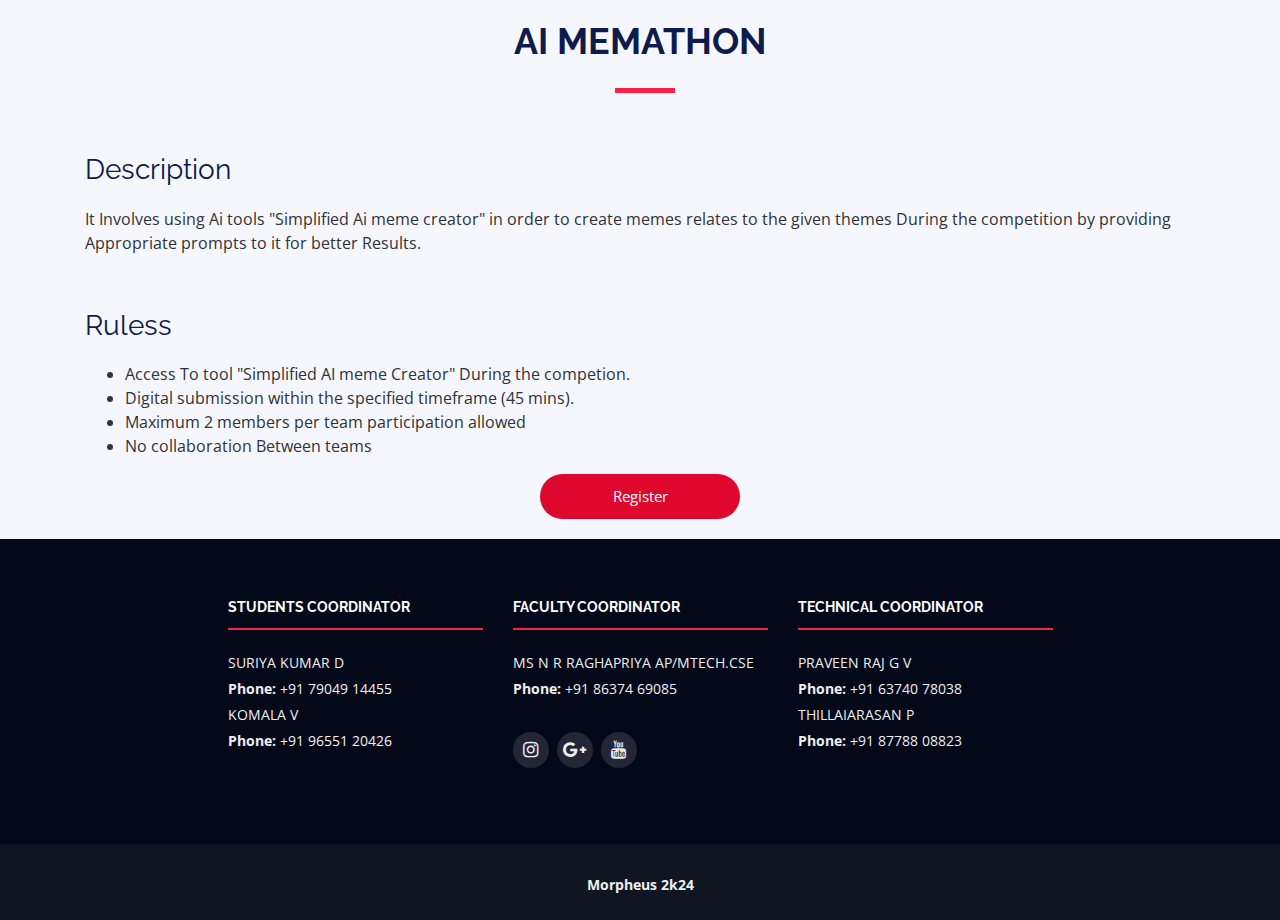
==== ai memathon.html @ 65b7afbe "Update ai memathon.html" ====
<!DOCTYPE html>
<html lang="en">

<head>
  <meta charset="utf-8">
  <title>morpheus2k24</title>
  <meta content="width=device-width, initial-scale=1.0" name="viewport">
  <meta content="" name="keywords">
  <meta content="" name="description">

  <!-- Google Fonts -->
  <link href="https://fonts.googleapis.com/css?family=Open+Sans:300,300i,400,400i,700,700i|Raleway:300,400,500,700,800" rel="stylesheet">

  <!-- Bootstrap CSS File -->
  <link href="lib/bootstrap/css/bootstrap.min.css" rel="stylesheet">

  <!-- Libraries CSS Files -->
  <link href="lib/font-awesome/css/font-awesome.min.css" rel="stylesheet">
  <link href="lib/animate/animate.min.css" rel="stylesheet">
  <link href="lib/venobox/venobox.css" rel="stylesheet">
  <link href="lib/owlcarousel/assets/owl.carousel.min.css" rel="stylesheet">

  <!-- Main Stylesheet File -->
  <link href="css/style.css" rel="stylesheet">

  <!-- =======================================================
    Theme Name: TheEvent
    Theme URL: https://bootstrapmade.com/theevent-conference-event-bootstrap-template/
    Author: BootstrapMade.com
    License: https://bootstrapmade.com/license/
  ======================================================= -->
</head>
<body>
    <div>
        <section id="section" class="section-with-bg card-body">
            <div class="container">
                <div class="section-header">
                    <h2>AI MEMATHON</h2>
                </div>

                <h3>Description</h3>
                <p>It Involves using Ai tools "Simplified Ai meme creator" in order to create memes relates to the given themes During the competition by providing Appropriate prompts to it for better Results.</p>
                <br>
                <h3>Ruless</h3>
                <ul>
                    <li>Access To tool "Simplified AI meme Creator" During the competion.</li>
                    <li>Digital submission within the specified timeframe (45 mins).</li>
                    <li>Maximum 2 members per team participation allowed</li>
                    <li>No collaboration Between teams</li>
                </ul>
                <div class="text-center">
                  <a href="https://forms.gle/3fyKJ3xcqM2TVq1M8" class="buy-tickets btn btneve justify-content-center">Register</a>
                </div>
            </div>
        </section>
    </div>
    <footer id="footer">
        <div class="footer-top">
          <div class="container">
            <div class="row justify-content-center">
    
              <div class="col-lg-3 col-md-6 footer-contact">
                <h4>Students coordinator</h4>
                <p>
                  SURIYA KUMAR D<br>
                  <strong>Phone:</strong> +91 79049 14455<br>
                  KOMALA V<br>
                  <strong>Phone:</strong> +91 96551 20426<br>
                </p>
    
              </div>
                <div class="col-lg-3 col-md-6 footer-contact">
                    <h4>Faculty coordinator</h4>
                    <p>
                    MS N R RAGHAPRIYA AP/MTECH.CSE<br>
                    <strong>Phone:</strong> +91 86374 69085<br>
                    </p>
                    <div class="social-links justify-content-center">
                        <a href="https://www.instagram.com/morpheus_2k24?utm_source=ig_web_button_share_sheet&igsh=ZDNlZDc0MzIxNw==" class="instagram"><i class="fa fa-instagram"></i></a>
                        <a href="https://morpheus-esec.github.io/sympo/" class="google-plus"><i class="fa fa-google-plus"></i></a>
                        <a href="https://www.youtube.com/@MtechCSE-esec" class="youtube"><i class="fa fa-youtube"></i></a>
                    </div>
                </div>
                <div class="col-lg-3 col-md-6 footer-contact">
                    <h4>Technical coordinator</h4>
                    <p>
                    PRAVEEN RAJ G V<br>
                    <strong>Phone:</strong> +91 63740 78038<br>
                    THILLAIARASAN P<br>
                    <strong>Phone:</strong> +91 87788 08823<br>
                    </p>
                </div>
                
            </div>
          </div>
        </div>
    
        <div class="container">
          <div class="copyright">
            <strong>Morpheus 2k24</strong>
          </div>
        </div>
      </footer><!-- #footer -->
</body>
</html>
---- lib/venobox/venobox.css ----
/* ------ venobox.css --------*/
.vbox-overlay *, .vbox-overlay *:before, .vbox-overlay *:after{
    -webkit-backface-visibility: hidden;
    -webkit-box-sizing:border-box;
    -moz-box-sizing:border-box;
    box-sizing:border-box;
}
.vbox-overlay * { 
    -webkit-backface-visibility: visible;
    backface-visibility: visible;
}
.vbox-overlay{
    display: -webkit-flex;
    display: flex;
    -webkit-flex-direction: column;
    flex-direction: column;
    -webkit-justify-content: center;
    justify-content: center;
    -webkit-align-items: center;
    align-items: center;
    position: fixed;
    left: 0;
    top: 0;
    bottom: 0;
    right: 0;
    z-index: 1040;
    -webkit-transform:translateZ(1000px);
    transform: translateZ(1000px);
    transform-style: preserve-3d;
}

/* ----- navigation ----- */
.vbox-title{
    width: 100%;
    height: 40px;
    float: left;
    text-align: center;
    line-height: 28px;
    font-size: 12px;
    padding: 6px 40px;
    overflow: hidden;
    position: fixed;
    display: none;
    left: 0;
    z-index: 1050;
}
.vbox-close{
    cursor: pointer;
    position: fixed;
    top: 15px;
    right: 15px;
    width: 48px;
    height: 48px;
    display: block;
    background-position:10px center;
    overflow: hidden;
    font-size: 48px;
    line-height: 1;
    text-align: center;
    z-index: 1050;
}
.vbox-num{
    cursor: pointer;
    position: fixed;
    left: 0;
    height: 40px;
    display: block;
    overflow: hidden;
    line-height: 28px;
    font-size: 12px;
    padding: 6px 10px;
    display: none;
    z-index: 1050;
}
/* ----- navigation ARROWS ----- */
.vbox-next, .vbox-prev{
    position: fixed;
    top: 50%;
    margin-top: -15px;
    overflow: hidden;
    cursor: pointer;
    display: block;
    width: 45px;
    height: 45px;
    z-index: 1050;
}
.vbox-next span, .vbox-prev span{
    position: relative;
    width: 20px;
    height: 20px;
    border: 2px solid transparent;
    border-top-color: #B6B6B6;
    border-right-color: #B6B6B6;
    text-indent: -100px;
    position: absolute;
    top: 8px;
    display: block;
}
.vbox-prev{
    left: 15px;
}
.vbox-next{
    right: 30px;
}
.vbox-prev span{
    left: 10px;
    -ms-transform: rotate(-135deg);
    -webkit-transform: rotate(-135deg);
    transform: rotate(-135deg);
}
.vbox-next span{
    -ms-transform: rotate(45deg);
    -webkit-transform: rotate(45deg);
    transform: rotate(45deg);
    right: 10px;
}
/* ------- inline window ------ */
.vbox-inline{
    width: 420px;
    height: 315px;
    height: 70vh;
    padding: 10px;
    background: #fff;
    margin: 0 auto;
    overflow: auto;
    text-align: left;
}
/* ------- Video & iFrames window ------ */
.venoframe{
    max-width: 100%;
    width: 100%;
    border: none;
    width: 100%;
    height: 260px;
    height: 70vh;
}
.venoframe.vbvid{
    height: 260px;
}
@media (min-width: 768px) {
    .venoframe, .vbox-inline{
        width: 90%;
        height: 360px;
        height: 70vh;
    }
    .venoframe.vbvid{
        width: 640px;
        height: 360px;
    }
}
@media (min-width: 992px) {
    .venoframe, .vbox-inline{
        max-width: 1200px;
        width: 80%;
        height: 540px;
        height: 70vh;
    }
    .venoframe.vbvid{
        width: 960px;
        height: 540px;
    }
}
/* 
Please do NOT edit this part! 
or at least read this note: http://i.imgur.com/7C0ws9e.gif
*/
.vbox-open{
    overflow: hidden;
}
.vbox-container{
    position: absolute;
    left: 0;
    right: 0;
    top: 0;
    bottom: 0;
    overflow-x: hidden;
    overflow-y: auto;
    overflow-scrolling: touch;
    -webkit-overflow-scrolling: touch;
    z-index: 20;
    max-height: 100%;

}

.vbox-content{
    text-align: center;
    float: left;
    width: 100%;
    position: relative;
    overflow: hidden;
    padding: 20px 10px;
}
.vbox-container img{
    max-width: 100%;
    height: auto;
}
.figlio{
    max-width: 100%;
    text-align: initial;
    border: 8px solid rgba(255, 255, 255, 0.4);
}
img.figlio{
    -webkit-user-select: none;
-khtml-user-select: none;
-moz-user-select: none;
-o-user-select: none;
user-select: none;
}
.vbox-content.swipe-left{
    margin-left: -200px !important;
}
.vbox-content.swipe-right{
    margin-left: 200px !important;
}
.animated{
    webkit-transition: margin 300ms ease-out;
    transition: margin 300ms ease-out;
}
.animate-in{
    opacity: 1;
}
.animate-out{
    opacity: 0;
}
/* ---------- preloader ----------
 * SPINKIT 
 * http://tobiasahlin.com/spinkit/
-------------------------------- */
.sk-double-bounce,.sk-rotating-plane{width:40px;height:40px;margin:40px auto}.sk-rotating-plane{background-color:#333;-webkit-animation:sk-rotatePlane 1.2s infinite ease-in-out;animation:sk-rotatePlane 1.2s infinite ease-in-out}@-webkit-keyframes sk-rotatePlane{0%{-webkit-transform:perspective(120px) rotateX(0) rotateY(0);transform:perspective(120px) rotateX(0) rotateY(0)}50%{-webkit-transform:perspective(120px) rotateX(-180.1deg) rotateY(0);transform:perspective(120px) rotateX(-180.1deg) rotateY(0)}100%{-webkit-transform:perspective(120px) rotateX(-180deg) rotateY(-179.9deg);transform:perspective(120px) rotateX(-180deg) rotateY(-179.9deg)}}@keyframes sk-rotatePlane{0%{-webkit-transform:perspective(120px) rotateX(0) rotateY(0);transform:perspective(120px) rotateX(0) rotateY(0)}50%{-webkit-transform:perspective(120px) rotateX(-180.1deg) rotateY(0);transform:perspective(120px) rotateX(-180.1deg) rotateY(0)}100%{-webkit-transform:perspective(120px) rotateX(-180deg) rotateY(-179.9deg);transform:perspective(120px) rotateX(-180deg) rotateY(-179.9deg)}}.sk-double-bounce{position:relative}.sk-double-bounce .sk-child{width:100%;height:100%;border-radius:50%;background-color:#333;opacity:.6;position:absolute;top:0;left:0;-webkit-animation:sk-doubleBounce 2s infinite ease-in-out;animation:sk-doubleBounce 2s infinite ease-in-out}.sk-chasing-dots .sk-child,.sk-spinner-pulse,.sk-three-bounce .sk-child{background-color:#333;border-radius:100%}.sk-double-bounce .sk-double-bounce2{-webkit-animation-delay:-1s;animation-delay:-1s}@-webkit-keyframes sk-doubleBounce{0%,100%{-webkit-transform:scale(0);transform:scale(0)}50%{-webkit-transform:scale(1);transform:scale(1)}}@keyframes sk-doubleBounce{0%,100%{-webkit-transform:scale(0);transform:scale(0)}50%{-webkit-transform:scale(1);transform:scale(1)}}.sk-wave{margin:40px auto;width:50px;height:40px;text-align:center;font-size:10px}.sk-wave .sk-rect{background-color:#333;height:100%;width:6px;display:inline-block;-webkit-animation:sk-waveStretchDelay 1.2s infinite ease-in-out;animation:sk-waveStretchDelay 1.2s infinite ease-in-out}.sk-wave .sk-rect1{-webkit-animation-delay:-1.2s;animation-delay:-1.2s}.sk-wave .sk-rect2{-webkit-animation-delay:-1.1s;animation-delay:-1.1s}.sk-wave .sk-rect3{-webkit-animation-delay:-1s;animation-delay:-1s}.sk-wave .sk-rect4{-webkit-animation-delay:-.9s;animation-delay:-.9s}.sk-wave .sk-rect5{-webkit-animation-delay:-.8s;animation-delay:-.8s}@-webkit-keyframes sk-waveStretchDelay{0%,100%,40%{-webkit-transform:scaleY(.4);transform:scaleY(.4)}20%{-webkit-transform:scaleY(1);transform:scaleY(1)}}@keyframes sk-waveStretchDelay{0%,100%,40%{-webkit-transform:scaleY(.4);transform:scaleY(.4)}20%{-webkit-transform:scaleY(1);transform:scaleY(1)}}.sk-wandering-cubes{margin:40px auto;width:40px;height:40px;position:relative}.sk-wandering-cubes .sk-cube{background-color:#333;width:10px;height:10px;position:absolute;top:0;left:0;-webkit-animation:sk-wanderingCube 1.8s ease-in-out -1.8s infinite both;animation:sk-wanderingCube 1.8s ease-in-out -1.8s infinite both}.sk-chasing-dots,.sk-spinner-pulse{width:40px;height:40px;margin:40px auto}.sk-wandering-cubes .sk-cube2{-webkit-animation-delay:-.9s;animation-delay:-.9s}@-webkit-keyframes sk-wanderingCube{0%{-webkit-transform:rotate(0);transform:rotate(0)}25%{-webkit-transform:translateX(30px) rotate(-90deg) scale(.5);transform:translateX(30px) rotate(-90deg) scale(.5)}50%{-webkit-transform:translateX(30px) translateY(30px) rotate(-179deg);transform:translateX(30px) translateY(30px) rotate(-179deg)}50.1%{-webkit-transform:translateX(30px) translateY(30px) rotate(-180deg);transform:translateX(30px) translateY(30px) rotate(-180deg)}75%{-webkit-transform:translateX(0) translateY(30px) rotate(-270deg) scale(.5);transform:translateX(0) translateY(30px) rotate(-270deg) scale(.5)}100%{-webkit-transform:rotate(-360deg);transform:rotate(-360deg)}}@keyframes sk-wanderingCube{0%{-webkit-transform:rotate(0);transform:rotate(0)}25%{-webkit-transform:translateX(30px) rotate(-90deg) scale(.5);transform:translateX(30px) rotate(-90deg) scale(.5)}50%{-webkit-transform:translateX(30px) translateY(30px) rotate(-179deg);transform:translateX(30px) translateY(30px) rotate(-179deg)}50.1%{-webkit-transform:translateX(30px) translateY(30px) rotate(-180deg);transform:translateX(30px) translateY(30px) rotate(-180deg)}75%{-webkit-transform:translateX(0) translateY(30px) rotate(-270deg) scale(.5);transform:translateX(0) translateY(30px) rotate(-270deg) scale(.5)}100%{-webkit-transform:rotate(-360deg);transform:rotate(-360deg)}}.sk-spinner-pulse{-webkit-animation:sk-pulseScaleOut 1s infinite ease-in-out;animation:sk-pulseScaleOut 1s infinite ease-in-out}@-webkit-keyframes sk-pulseScaleOut{0%{-webkit-transform:scale(0);transform:scale(0)}100%{-webkit-transform:scale(1);transform:scale(1);opacity:0}}@keyframes sk-pulseScaleOut{0%{-webkit-transform:scale(0);transform:scale(0)}100%{-webkit-transform:scale(1);transform:scale(1);opacity:0}}.sk-chasing-dots{position:relative;text-align:center;-webkit-animation:sk-chasingDotsRotate 2s infinite linear;animation:sk-chasingDotsRotate 2s infinite linear}.sk-chasing-dots .sk-child{width:60%;height:60%;display:inline-block;position:absolute;top:0;-webkit-animation:sk-chasingDotsBounce 2s infinite ease-in-out;animation:sk-chasingDotsBounce 2s infinite ease-in-out}.sk-chasing-dots .sk-dot2{top:auto;bottom:0;-webkit-animation-delay:-1s;animation-delay:-1s}@-webkit-keyframes sk-chasingDotsRotate{100%{-webkit-transform:rotate(360deg);transform:rotate(360deg)}}@keyframes sk-chasingDotsRotate{100%{-webkit-transform:rotate(360deg);transform:rotate(360deg)}}@-webkit-keyframes sk-chasingDotsBounce{0%,100%{-webkit-transform:scale(0);transform:scale(0)}50%{-webkit-transform:scale(1);transform:scale(1)}}@keyframes sk-chasingDotsBounce{0%,100%{-webkit-transform:scale(0);transform:scale(0)}50%{-webkit-transform:scale(1);transform:scale(1)}}.sk-three-bounce{margin:40px auto;width:80px;text-align:center}.sk-three-bounce .sk-child{width:20px;height:20px;display:inline-block;-webkit-animation:sk-three-bounce 1.4s ease-in-out 0s infinite both;animation:sk-three-bounce 1.4s ease-in-out 0s infinite both}.sk-circle .sk-child:before,.sk-fading-circle .sk-circle:before{display:block;border-radius:100%;content:'';background-color:#333}.sk-three-bounce .sk-bounce1{-webkit-animation-delay:-.32s;animation-delay:-.32s}.sk-three-bounce .sk-bounce2{-webkit-animation-delay:-.16s;animation-delay:-.16s}@-webkit-keyframes sk-three-bounce{0%,100%,80%{-webkit-transform:scale(0);transform:scale(0)}40%{-webkit-transform:scale(1);transform:scale(1)}}@keyframes sk-three-bounce{0%,100%,80%{-webkit-transform:scale(0);transform:scale(0)}40%{-webkit-transform:scale(1);transform:scale(1)}}.sk-circle{margin:40px auto;width:40px;height:40px;position:relative}.sk-circle .sk-child{width:100%;height:100%;position:absolute;left:0;top:0}.sk-circle .sk-child:before{margin:0 auto;width:15%;height:15%;-webkit-animation:sk-circleBounceDelay 1.2s infinite ease-in-out both;animation:sk-circleBounceDelay 1.2s infinite ease-in-out both}.sk-circle .sk-circle2{-webkit-transform:rotate(30deg);-ms-transform:rotate(30deg);transform:rotate(30deg)}.sk-circle .sk-circle3{-webkit-transform:rotate(60deg);-ms-transform:rotate(60deg);transform:rotate(60deg)}.sk-circle .sk-circle4{-webkit-transform:rotate(90deg);-ms-transform:rotate(90deg);transform:rotate(90deg)}.sk-circle .sk-circle5{-webkit-transform:rotate(120deg);-ms-transform:rotate(120deg);transform:rotate(120deg)}.sk-circle .sk-circle6{-webkit-transform:rotate(150deg);-ms-transform:rotate(150deg);transform:rotate(150deg)}.sk-circle .sk-circle7{-webkit-transform:rotate(180deg);-ms-transform:rotate(180deg);transform:rotate(180deg)}.sk-circle .sk-circle8{-webkit-transform:rotate(210deg);-ms-transform:rotate(210deg);transform:rotate(210deg)}.sk-circle .sk-circle9{-webkit-transform:rotate(240deg);-ms-transform:rotate(240deg);transform:rotate(240deg)}.sk-circle .sk-circle10{-webkit-transform:rotate(270deg);-ms-transform:rotate(270deg);transform:rotate(270deg)}.sk-circle .sk-circle11{-webkit-transform:rotate(300deg);-ms-transform:rotate(300deg);transform:rotate(300deg)}.sk-circle .sk-circle12{-webkit-transform:rotate(330deg);-ms-transform:rotate(330deg);transform:rotate(330deg)}.sk-circle .sk-circle2:before{-webkit-animation-delay:-1.1s;animation-delay:-1.1s}.sk-circle .sk-circle3:before{-webkit-animation-delay:-1s;animation-delay:-1s}.sk-circle .sk-circle4:before{-webkit-animation-delay:-.9s;animation-delay:-.9s}.sk-circle .sk-circle5:before{-webkit-animation-delay:-.8s;animation-delay:-.8s}.sk-circle .sk-circle6:before{-webkit-animation-delay:-.7s;animation-delay:-.7s}.sk-circle .sk-circle7:before{-webkit-animation-delay:-.6s;animation-delay:-.6s}.sk-circle .sk-circle8:before{-webkit-animation-delay:-.5s;animation-delay:-.5s}.sk-circle .sk-circle9:before{-webkit-animation-delay:-.4s;animation-delay:-.4s}.sk-circle .sk-circle10:before{-webkit-animation-delay:-.3s;animation-delay:-.3s}.sk-circle .sk-circle11:before{-webkit-animation-delay:-.2s;animation-delay:-.2s}.sk-circle .sk-circle12:before{-webkit-animation-delay:-.1s;animation-delay:-.1s}@-webkit-keyframes sk-circleBounceDelay{0%,100%,80%{-webkit-transform:scale(0);transform:scale(0)}40%{-webkit-transform:scale(1);transform:scale(1)}}@keyframes sk-circleBounceDelay{0%,100%,80%{-webkit-transform:scale(0);transform:scale(0)}40%{-webkit-transform:scale(1);transform:scale(1)}}.sk-cube-grid{width:40px;height:40px;margin:40px auto}.sk-cube-grid .sk-cube{width:33.33%;height:33.33%;background-color:#333;float:left;-webkit-animation:sk-cubeGridScaleDelay 1.3s infinite ease-in-out;animation:sk-cubeGridScaleDelay 1.3s infinite ease-in-out}.sk-cube-grid .sk-cube1{-webkit-animation-delay:.2s;animation-delay:.2s}.sk-cube-grid .sk-cube2{-webkit-animation-delay:.3s;animation-delay:.3s}.sk-cube-grid .sk-cube3{-webkit-animation-delay:.4s;animation-delay:.4s}.sk-cube-grid .sk-cube4{-webkit-animation-delay:.1s;animation-delay:.1s}.sk-cube-grid .sk-cube5{-webkit-animation-delay:.2s;animation-delay:.2s}.sk-cube-grid .sk-cube6{-webkit-animation-delay:.3s;animation-delay:.3s}.sk-cube-grid .sk-cube7{-webkit-animation-delay:0ms;animation-delay:0ms}.sk-cube-grid .sk-cube8{-webkit-animation-delay:.1s;animation-delay:.1s}.sk-cube-grid .sk-cube9{-webkit-animation-delay:.2s;animation-delay:.2s}@-webkit-keyframes sk-cubeGridScaleDelay{0%,100%,70%{-webkit-transform:scale3D(1,1,1);transform:scale3D(1,1,1)}35%{-webkit-transform:scale3D(0,0,1);transform:scale3D(0,0,1)}}@keyframes sk-cubeGridScaleDelay{0%,100%,70%{-webkit-transform:scale3D(1,1,1);transform:scale3D(1,1,1)}35%{-webkit-transform:scale3D(0,0,1);transform:scale3D(0,0,1)}}.sk-fading-circle{margin:40px auto;width:40px;height:40px;position:relative}.sk-fading-circle .sk-circle{width:100%;height:100%;position:absolute;left:0;top:0}.sk-fading-circle .sk-circle:before{margin:0 auto;width:15%;height:15%;-webkit-animation:sk-circleFadeDelay 1.2s infinite ease-in-out both;animation:sk-circleFadeDelay 1.2s infinite ease-in-out both}.sk-fading-circle .sk-circle2{-webkit-transform:rotate(30deg);-ms-transform:rotate(30deg);transform:rotate(30deg)}.sk-fading-circle .sk-circle3{-webkit-transform:rotate(60deg);-ms-transform:rotate(60deg);transform:rotate(60deg)}.sk-fading-circle .sk-circle4{-webkit-transform:rotate(90deg);-ms-transform:rotate(90deg);transform:rotate(90deg)}.sk-fading-circle .sk-circle5{-webkit-transform:rotate(120deg);-ms-transform:rotate(120deg);transform:rotate(120deg)}.sk-fading-circle .sk-circle6{-webkit-transform:rotate(150deg);-ms-transform:rotate(150deg);transform:rotate(150deg)}.sk-fading-circle .sk-circle7{-webkit-transform:rotate(180deg);-ms-transform:rotate(180deg);transform:rotate(180deg)}.sk-fading-circle .sk-circle8{-webkit-transform:rotate(210deg);-ms-transform:rotate(210deg);transform:rotate(210deg)}.sk-fading-circle .sk-circle9{-webkit-transform:rotate(240deg);-ms-transform:rotate(240deg);transform:rotate(240deg)}.sk-fading-circle .sk-circle10{-webkit-transform:rotate(270deg);-ms-transform:rotate(270deg);transform:rotate(270deg)}.sk-fading-circle .sk-circle11{-webkit-transform:rotate(300deg);-ms-transform:rotate(300deg);transform:rotate(300deg)}.sk-fading-circle .sk-circle12{-webkit-transform:rotate(330deg);-ms-transform:rotate(330deg);transform:rotate(330deg)}.sk-fading-circle .sk-circle2:before{-webkit-animation-delay:-1.1s;animation-delay:-1.1s}.sk-fading-circle .sk-circle3:before{-webkit-animation-delay:-1s;animation-delay:-1s}.sk-fading-circle .sk-circle4:before{-webkit-animation-delay:-.9s;animation-delay:-.9s}.sk-fading-circle .sk-circle5:before{-webkit-animation-delay:-.8s;animation-delay:-.8s}.sk-fading-circle .sk-circle6:before{-webkit-animation-delay:-.7s;animation-delay:-.7s}.sk-fading-circle .sk-circle7:before{-webkit-animation-delay:-.6s;animation-delay:-.6s}.sk-fading-circle .sk-circle8:before{-webkit-animation-delay:-.5s;animation-delay:-.5s}.sk-fading-circle .sk-circle9:before{-webkit-animation-delay:-.4s;animation-delay:-.4s}.sk-fading-circle .sk-circle10:before{-webkit-animation-delay:-.3s;animation-delay:-.3s}.sk-fading-circle .sk-circle11:before{-webkit-animation-delay:-.2s;animation-delay:-.2s}.sk-fading-circle .sk-circle12:before{-webkit-animation-delay:-.1s;animation-delay:-.1s}@-webkit-keyframes sk-circleFadeDelay{0%,100%,39%{opacity:0}40%{opacity:1}}@keyframes sk-circleFadeDelay{0%,100%,39%{opacity:0}40%{opacity:1}}.sk-folding-cube{margin:40px auto;width:40px;height:40px;position:relative;-webkit-transform:rotateZ(45deg);transform:rotateZ(45deg)}.sk-folding-cube .sk-cube{float:left;width:50%;height:50%;position:relative;-webkit-transform:scale(1.1);-ms-transform:scale(1.1);transform:scale(1.1)}.sk-folding-cube .sk-cube:before{content:'';position:absolute;top:0;left:0;width:100%;height:100%;background-color:#333;-webkit-animation:sk-foldCubeAngle 2.4s infinite linear both;animation:sk-foldCubeAngle 2.4s infinite linear both;-webkit-transform-origin:100% 100%;-ms-transform-origin:100% 100%;transform-origin:100% 100%}.sk-folding-cube .sk-cube2{-webkit-transform:scale(1.1) rotateZ(90deg);transform:scale(1.1) rotateZ(90deg)}.sk-folding-cube .sk-cube3{-webkit-transform:scale(1.1) rotateZ(180deg);transform:scale(1.1) rotateZ(180deg)}.sk-folding-cube .sk-cube4{-webkit-transform:scale(1.1) rotateZ(270deg);transform:scale(1.1) rotateZ(270deg)}.sk-folding-cube .sk-cube2:before{-webkit-animation-delay:.3s;animation-delay:.3s}.sk-folding-cube .sk-cube3:before{-webkit-animation-delay:.6s;animation-delay:.6s}.sk-folding-cube .sk-cube4:before{-webkit-animation-delay:.9s;animation-delay:.9s}@-webkit-keyframes sk-foldCubeAngle{0%,10%{-webkit-transform:perspective(140px) rotateX(-180deg);transform:perspective(140px) rotateX(-180deg);opacity:0}25%,75%{-webkit-transform:perspective(140px) rotateX(0);transform:perspective(140px) rotateX(0);opacity:1}100%,90%{-webkit-transform:perspective(140px) rotateY(180deg);transform:perspective(140px) rotateY(180deg);opacity:0}}@keyframes sk-foldCubeAngle{0%,10%{-webkit-transform:perspective(140px) rotateX(-180deg);transform:perspective(140px) rotateX(-180deg);opacity:0}25%,75%{-webkit-transform:perspective(140px) rotateX(0);transform:perspective(140px) rotateX(0);opacity:1}100%,90%{-webkit-transform:perspective(140px) rotateY(180deg);transform:perspective(140px) rotateY(180deg);opacity:0}}
---- css/style.css ----
/*
  Theme Name: TheEvent
  Theme URL: https://bootstrapmade.com/theevent-conference-event-bootstrap-template/
  Author: BootstrapMade.com
  License: https://bootstrapmade.com/license/
*/

/*--------------------------------------------------------------
# General
--------------------------------------------------------------*/

body {
  background: #fff;
  color: #2f3138;
  font-family: "Open Sans", sans-serif;
}

a {
  color: #f82249;
  transition: 0.5s;
}

a:hover,
a:active,
a:focus {
  color: #f8234a;
  outline: none;
  text-decoration: none;
}

p {
  padding: 0;
  margin: 0 0 30px 0;
}

h1,
h2,
h3,
h4,
h5,
h6 {
  font-family: "Raleway", sans-serif;
  font-weight: 400;
  margin: 0 0 20px 0;
  padding: 0;
  color: #0e1b4d;
}

.main-page {
  margin-top: 70px;
}

.wow {
  visibility: hidden;
}

/* Prelaoder */

#preloader {
  position: fixed;
  left: 0;
  top: 0;
  z-index: 999;
  width: 100%;
  height: 100%;
  overflow: visible;
  background: #fff url("../img/preloader.svg") no-repeat center center;
}

/* Back to top button */

.back-to-top {
  position: fixed;
  display: none;
  background: #f82249;
  color: #fff;
  width: 40px;
  height: 40px;
  text-align: center;
  border-radius: 50px;
  right: 15px;
  bottom: 15px;
  transition: background 0.5s ease-in-out;
}

.back-to-top i {
  font-size: 24px;
  padding-top: 6px;
}

.back-to-top:focus {
  background: #e0072f;
  color: #fff;
  outline: none;
}

.back-to-top:hover {
  background: #e0072f;
  color: #fff;
}

/* Sections Header
--------------------------------*/

.section-header {
  margin-bottom: 60px;
  position: relative;
  padding-bottom: 20px;
}

.section-header::before {
  content: '';
  position: absolute;
  display: block;
  width: 60px;
  height: 5px;
  background: #f82249;
  bottom: 0;
  left: calc(50% - 25px);
}

.section-header h2 {
  font-size: 36px;
  text-transform: uppercase;
  text-align: center;
  font-weight: 700;
  margin-bottom: 10px;
}

.section-header p {
  text-align: center;
  padding: 0;
  margin: 0;
  font-size: 18px;
  font-weight: 500;
  color: #9195a2;
}

.section-with-bg {
  background-color: #f6f7fd;
}

/*--------------------------------------------------------------
# Header
--------------------------------------------------------------*/

#header {
  height: 90px;
  padding: 25px 0;
  position: fixed;
  left: 0;
  top: 0;
  right: 0;
  transition: all 0.5s;
  z-index: 997;
}

#header.header-scrolled,
#header.header-fixed {
  background: rgba(6, 12, 34, 0.98);
  height: 70px;
  padding: 15px 0;
  transition: all 0.5s;
}

#header #logo h1 {
  font-size: 36px;
  margin: 0;
  padding: 6px 0;
  line-height: 1;
  font-family: "Raleway", sans-serif;
  font-weight: 700;
  letter-spacing: 3px;
  text-transform: uppercase;
}

#header #logo h1 span {
  color: #f82249;
}

#header #logo h1 a,
#header #logo h1 a:hover {
  color: #fff;
}

#header #logo img {
  padding: 0;
  margin: 0;
  max-height: 40px;
}

/*--------------------------------------------------------------
# Navigation Menu
--------------------------------------------------------------*/

/* Nav Menu Essentials */

.nav-menu,
.nav-menu * {
  margin: 0;
  padding: 0;
  list-style: none;
}

.nav-menu ul {
  position: absolute;
  display: none;
  top: 100%;
  left: 0;
  z-index: 99;
}

.nav-menu li {
  position: relative;
  white-space: nowrap;
}

.nav-menu > li {
  float: left;
}

.nav-menu li:hover > ul,
.nav-menu li.sfHover > ul {
  display: block;
}

.nav-menu ul ul {
  top: 0;
  left: 100%;
}

.nav-menu ul li {
  min-width: 180px;
}

/* Nav Menu Arrows */

.sf-arrows .sf-with-ul {
  padding-right: 30px;
}

.sf-arrows .sf-with-ul:after {
  content: "\f107";
  position: absolute;
  right: 15px;
  font-family: FontAwesome;
  font-style: normal;
  font-weight: normal;
}

.sf-arrows ul .sf-with-ul:after {
  content: "\f105";
}

/* Nav Meu Container */

#nav-menu-container {
  float: right;
  margin: 0;
}

/* Nav Meu Styling */

.nav-menu a {
  padding: 8px;
  text-decoration: none;
  display: inline-block;
  color: rgba(202, 206, 221, 0.8);
  font-family: "Raleway", sans-serif;
  font-weight: 600;
  font-size: 14px;
  outline: none;
}

.nav-menu .menu-active a,
.nav-menu a:hover {
  color: #fff;
}

.nav-menu > li {
  margin-left: 8px;
}

.nav-menu > li > a:before {
  content: "";
  position: absolute;
  width: 0;
  height: 2px;
  bottom: 0;
  left: 0;
  background-color: #f82249;
  visibility: hidden;
  transition: all 0.3s ease-in-out 0s;
}

.nav-menu a:hover:before,
.nav-menu li:hover > a:before,
.nav-menu .menu-active > a:before {
  visibility: visible;
  width: 100%;
}

.nav-menu li.buy-tickets a {
  color: #fff;
  background: #f82249;
  padding: 7px 22px;
  border-radius: 50px;
  border: 2px solid #f82249;
  transition: all ease-in-out 0.3s;
  font-weight: 500;
  margin-left: 8px;
  margin-top: 2px;
  line-height: 1;
  font-size: 13px;
}

.nav-menu li.buy-tickets a:hover {
  background: none;
}

.nav-menu li.buy-tickets:hover a:before,
.nav-menu li.buy-tickets.menu-active a:before {
  visibility: hidden;
}

.nav-menu ul {
  margin: 4px 0 0 0;
  padding: 10px;
  box-shadow: 0px 0px 30px rgba(127, 137, 161, 0.25);
  background: #fff;
  border-radius: 3px;
}

.nav-menu ul li {
  transition: 0.3s;
}

.nav-menu ul li a {
  padding: 10px;
  color: #060c22;
  transition: 0.3s;
  display: block;
  font-size: 13px;
  text-transform: none;
  border-radius: 3px;
}

.nav-menu ul li:hover > a {
  background: #f82249;
  color: #fff;
}

.nav-menu ul ul {
  margin: 0;
}

/* Mobile Nav Toggle */

#mobile-nav-toggle {
  position: fixed;
  right: 0;
  top: 0;
  z-index: 999;
  margin: 15px 15px 0 0;
  border: 0;
  background: none;
  font-size: 24px;
  display: none;
  transition: all 0.4s;
  outline: none;
  cursor: pointer;
}

#mobile-nav-toggle i {
  color: #fff;
}

/* Mobile Nav Styling */

#mobile-nav {
  position: fixed;
  top: 0;
  padding-top: 18px;
  bottom: 0;
  z-index: 998;
  background: rgba(6, 12, 34, 0.9);
  left: -260px;
  width: 260px;
  overflow-y: auto;
  transition: 0.4s;
}

#mobile-nav ul {
  padding: 0;
  margin: 0;
  list-style: none;
}

#mobile-nav ul li {
  position: relative;
}

#mobile-nav ul li a {
  color: #fff;
  font-size: 17px;
  overflow: hidden;
  padding: 10px 22px 10px 15px;
  position: relative;
  text-decoration: none;
  width: 100%;
  display: block;
  outline: none;
}

#mobile-nav ul li a:hover {
  color: #f82249;
}

#mobile-nav ul li li {
  padding-left: 30px;
}

#mobile-nav ul .menu-has-children i {
  position: absolute;
  right: 0;
  z-index: 99;
  padding: 15px;
  cursor: pointer;
  color: #fff;
}

#mobile-nav ul .menu-has-children i.fa-chevron-up {
  color: #f82249;
}

#mobile-nav ul .menu-item-active {
  color: #f82249;
}

#mobile-body-overly {
  width: 100%;
  height: 100%;
  z-index: 997;
  top: 0;
  left: 0;
  position: fixed;
  background: rgba(6, 12, 34, 0.8);
  display: none;
}

/* Mobile Nav body classes */

body.mobile-nav-active {
  overflow: hidden;
}

body.mobile-nav-active #mobile-nav {
  left: 0;
}

body.mobile-nav-active #mobile-nav-toggle {
  color: #fff;
}
/*-------------------------------------------------------------
# achor 
-------------------------------------------------------------*/
a{
  color: #e0072f;
  text-decoration: none;
}
/*--------------------------------------------------------------
# Intro Section
--------------------------------------------------------------*/

#intro {
  width: 100%;
  height: 100vh;
  background: url(../img/clgbgv.gif) top center;
  background-size: cover;
  overflow: hidden;
  position: relative;
}

#intro:before {
  content: "";
  background: rgba(6, 12, 34, 0.8);
  position: absolute;
  bottom: 0;
  top: 0;
  left: 0;
  right: 0;
}

#intro .intro-container {
  position: absolute;
  bottom: 0;
  left: 0;
  top: 90px;
  right: 0;
  display: -webkit-box;
  display: -ms-flexbox;
  display: flex;
  -webkit-box-pack: center;
  -ms-flex-pack: center;
  justify-content: center;
  -webkit-box-align: center;
  -ms-flex-align: center;
  align-items: center;
  -webkit-box-orient: vertical;
  -webkit-box-direction: normal;
  -ms-flex-direction: column;
  flex-direction: column;
  text-align: center;
  padding: 0 15px;
}

#intro h1 {
  color: #fff;
  font-family: "Raleway", sans-serif;
  font-size: 56px;
  font-weight: 600;
  text-transform: uppercase;
}

#intro h1 span {
  color: #f82249;
}

#intro p {
  color: #ebebeb;
  font-weight: 700;
  font-size: 20px;
}

#intro .play-btn {
  width: 94px;
  height: 94px;
  background: radial-gradient(#f82249 50%, rgba(101, 111, 150, 0.15) 52%);
  border-radius: 50%;
  display: block;
  position: relative;
  overflow: hidden;
}

#intro .play-btn::after {
  content: '';
  position: absolute;
  left: 50%;
  top: 50%;
  -webkit-transform: translateX(-40%) translateY(-50%);
  transform: translateX(-40%) translateY(-50%);
  width: 0;
  height: 0;
  border-top: 10px solid transparent;
  border-bottom: 10px solid transparent;
  border-left: 15px solid #fff;
  z-index: 100;
  transition: all 400ms cubic-bezier(0.55, 0.055, 0.675, 0.19);
}

#intro .play-btn:before {
  content: '';
  position: absolute;
  width: 120px;
  height: 120px;
  -webkit-animation-delay: 0s;
  animation-delay: 0s;
  -webkit-animation: pulsate-btn 2s;
  animation: pulsate-btn 2s;
  -webkit-animation-direction: forwards;
  animation-direction: forwards;
  -webkit-animation-iteration-count: infinite;
  animation-iteration-count: infinite;
  -webkit-animation-timing-function: steps;
  animation-timing-function: steps;
  opacity: 1;
  border-radius: 50%;
  border: 2px solid rgba(163, 163, 163, 0.4);
  top: -15%;
  left: -15%;
  background: rgba(198, 16, 0, 0);
}

#intro .play-btn:hover::after {
  border-left: 15px solid #f82249;
  -webkit-transform: scale(20);
  transform: scale(20);
}

#intro .play-btn:hover::before {
  content: '';
  position: absolute;
  left: 50%;
  top: 50%;
  -webkit-transform: translateX(-40%) translateY(-50%);
  transform: translateX(-40%) translateY(-50%);
  width: 0;
  height: 0;
  border: none;
  border-top: 10px solid transparent;
  border-bottom: 10px solid transparent;
  border-left: 15px solid #fff;
  z-index: 200;
  -webkit-animation: none;
  animation: none;
  border-radius: 0;
}

#intro .about-btn {
  font-family: "Raleway", sans-serif;
  font-weight: 500;
  font-size: 14px;
  letter-spacing: 1px;
  display: inline-block;
  padding: 12px 32px;
  border-radius: 50px;
  transition: 0.5s;
  line-height: 1;
  margin: 10px;
  color: #fff;
  -webkit-animation-delay: 0.8s;
  animation-delay: 0.8s;
  border: 2px solid #f82249;
}

#intro .about-btn:hover {
  background: #f82249;
  color: #fff;
}

@-webkit-keyframes pulsate-btn {
  0% {
    -webkit-transform: scale(0.6, 0.6);
    transform: scale(0.6, 0.6);
    opacity: 1;
  }

  100% {
    -webkit-transform: scale(1, 1);
    transform: scale(1, 1);
    opacity: 0;
  }
}

@keyframes pulsate-btn {
  0% {
    -webkit-transform: scale(0.6, 0.6);
    transform: scale(0.6, 0.6);
    opacity: 1;
  }

  100% {
    -webkit-transform: scale(1, 1);
    transform: scale(1, 1);
    opacity: 0;
  }
}

/*--------------------------------------------------------------
# About Section
--------------------------------------------------------------*/

#about {
  background: url("../img/about-bg.jpg");
  background-size: cover;
  overflow: hidden;
  position: relative;
  color: #fff;
  padding: 60px 0 40px 0;
}

#about:before {
  content: "";
  background: rgba(13, 20, 41, 0.8);
  position: absolute;
  bottom: 0;
  top: 0;
  left: 0;
  right: 0;
}

#about h2 {
  font-size: 36px;
  font-weight: bold;
  margin-bottom: 10px;
  color: #fff;
}

#about h3 {
  font-size: 18px;
  font-weight: bold;
  text-transform: uppercase;
  margin-bottom: 10px;
  color: #fff;
}

#about p {
  font-size: 14px;
  margin-bottom: 20px;
  color: #fff;
}

/*--------------------------------------------------------------
# Speakers Section
--------------------------------------------------------------*/

#speakers {
  padding: 60px 0 30px 0;
}

#speakers .speaker {
  position: relative;
  overflow: hidden;
  margin-bottom: 30px;
}

#speakers .speaker .details {
  background: rgba(6, 12, 34, 0.76);
  position: absolute;
  left: 0;
  bottom: -30px;
  right: 0;
  text-align: center;
  padding-top: 10px;
  transition: all 300ms cubic-bezier(0.645, 0.045, 0.355, 1);
}

#speakers .speaker .details h3 {
  color: #fff;
  font-size: 22px;
  font-weight: 600;
  margin-bottom: 5px;
}

#speakers .speaker .details p {
  color: #fff;
  font-size: 15px;
  margin-bottom: 10px;
  font-style: italic;
}

#speakers .speaker .details .social {
  height: 30px;
}

#speakers .speaker .details a {
  color: #fff;
}

#speakers .speaker .details a:hover {
  color: #f82249;
}

#speakers .speaker:hover .details {
  bottom: 0;
}

#speakers-details {
  padding: 60px 0;
}

#speakers-details .details h2 {
  color: #112363;
  font-size: 28px;
  font-weight: 700;
  margin-bottom: 10px;
}

#speakers-details .details .social {
  margin-bottom: 15px;
}

#speakers-details .details .social a {
  background: #e9edfb;
  color: #112363;
  line-height: 1;
  display: inline-block;
  text-align: center;
  border-radius: 50%;
  width: 36px;
  height: 36px;
  padding-top: 9px;
}

#speakers-details .details .social a:hover {
  background: #f82249;
  color: #fff;
}

#speakers-details .details .social a i {
  font-size: 18px;
}

#speakers-details .details p {
  color: #112363;
  font-size: 15px;
  margin-bottom: 10px;
}

/*--------------------------------------------------------------
# Schedule Section
--------------------------------------------------------------*/

#schedule {
  padding: 60px 0 60px 0;
}

#schedule .nav-tabs {
  text-align: center;
  margin: auto;
  display: block;
  border-bottom: 0;
  margin-bottom: 30px;
}

#schedule .nav-tabs li {
  display: inline-block;
  margin-bottom: 0;
}

#schedule .nav-tabs a {
  border: none;
  border-radius: 50px;
  font-weight: 600;
  background-color: #0e1b4d;
  color: #fff;
  padding: 10px 100px;
}

#schedule .nav-tabs a.active {
  background-color: #f82249;
  color: #fff;
}

#schedule .sub-heading {
  text-align: center;
  font-size: 18px;
  font-style: italic;
  margin: 0 auto 30px auto;
}

#schedule .tab-pane {
  transition: ease-in-out .2s;
}

#schedule .schedule-item {
  border-bottom: 1px solid #cad4f6;
  padding-top: 15px;
  padding-bottom: 15px;
  transition: background-color ease-in-out 0.3s;
}

#schedule .schedule-item:hover {
  background-color: #fff;
}

#schedule .schedule-item time {
  padding-bottom: 5px;
  display: inline-block;
}

#schedule .schedule-item .speaker {
  width: 60px;
  height: 60px;
  overflow: hidden;
  border-radius: 50%;
  float: left;
  margin: 0 10px 10px 0;
}

#schedule .schedule-item .speaker img {
  height: 100%;
  -webkit-transform: translateX(-50%);
  transform: translateX(-50%);
  margin-left: 50%;
  transition: all ease-in-out 0.3s;
}

#schedule .schedule-item h4 {
  font-size: 18px;
  font-weight: 600;
  margin-bottom: 5px;
}

#schedule .schedule-item h4 span {
  font-style: italic;
  color: #19328e;
  font-weight: normal;
  font-size: 16px;
}

#schedule .schedule-item p {
  font-style: italic;
  color: #152b79;
  margin-bottom: 0;
}

/*--------------------------------------------------------------
# Venue Section
--------------------------------------------------------------*/

#venue {
  padding: 60px 0;
}

#venue .container-fluid {
  margin-bottom: 3px;
}

#venue .venue-map iframe {
  width: 100%;
  height: 100%;
  min-height: 300px;
}

#venue .venue-info {
  background: url("../img/venue-info-bg.jpg") top center no-repeat;
  background-size: cover;
  position: relative;
  padding-top: 60px;
  padding-bottom: 60px;
}

#venue .venue-info:before {
  content: "";
  background: rgba(13, 20, 41, 0.8);
  position: absolute;
  bottom: 0;
  top: 0;
  left: 0;
  right: 0;
}

#venue .venue-info h3 {
  font-size: 36px;
  font-weight: 700;
  color: #fff;
}

#venue .venue-info p {
  color: #fff;
  margin-bottom: 0;
}

#venue .venue-gallery-container {
  padding-right: 12px;
}

#venue .venue-gallery {
  overflow: hidden;
  border-right: 3px solid #fff;
  border-bottom: 3px solid #fff;
}

#venue .venue-gallery img {
  transition: all ease-in-out 0.4s;
}

#venue .venue-gallery:hover img {
  -webkit-transform: scale(1.1);
  transform: scale(1.1);
}

/*--------------------------------------------------------------
# Hotels Section
--------------------------------------------------------------*/

#hotels {
  padding: 60px 0;
}

#hotels .hotel {
  border: 1px solid #e0e5fa;
  background: #fff;
  margin-bottom: 30px;
}

#hotels .hotel:hover .hotel-img img {
  -webkit-transform: scale(1.1);
  transform: scale(1.1);
}

#hotels .hotel-img {
  overflow: hidden;
  margin-bottom: 15px;
}

#hotels .hotel-img img {
  transition: 0.3s ease-in-out;
}

#hotels h3 {
  font-weight: 600;
  font-size: 20px;
  margin-bottom: 5px;
  padding: 0 20px;
}

#hotels a {
  color: #152b79;
}

#hotels a:hover {
  color: #f82249;
}

#hotels .stars {
  padding: 0 20px;
  margin-bottom: 5px;
}

#hotels .stars i {
  color: #ffc31d;
}

#hotels p {
  padding: 0 20px;
  margin-bottom: 20px;
  color: #060c22;
  font-style: italic;
  font-size: 15px;
}

/*--------------------------------------------------------------
# Gallery Section
--------------------------------------------------------------*/

#gallery {
  padding: 60px;
  overflow: hidden;
}

#gallery .owl-nav,
#gallery .owl-dots {
  margin-top: 25px;
  text-align: center;
}

#gallery .owl-item {
  border-left: 2px solid #fff;
  border-right: 2px solid #fff;
}

#gallery .owl-dot {
  display: inline-block;
  margin: 0 5px;
  width: 12px;
  height: 12px;
  border-radius: 50%;
  background-color: #ddd;
}

#gallery .owl-dot.active {
  background-color: #f82249;
}

#gallery .gallery-carousel .owl-stage-outer {
  overflow: visible;
}

#gallery .gallery-carousel .center {
  border: 6px solid #f82249;
  margin: -10px;
  box-sizing: content-box;
  padding: 4px;
  background: #fff;
  z-index: 1;
}

/*--------------------------------------------------------------
# supporters Section
--------------------------------------------------------------*/

#supporters {
  padding: 60px 0;
}

#supporters .supporters-wrap {
  border-top: 1px solid #e0e5fa;
  border-left: 1px solid #e0e5fa;
  margin-bottom: 30px;
}

#supporters .supporter-logo {
  padding: 30px;
  display: -webkit-box;
  display: -ms-flexbox;
  display: flex;
  -webkit-box-pack: center;
  -ms-flex-pack: center;
  justify-content: center;
  -webkit-box-align: center;
  -ms-flex-align: center;
  align-items: center;
  border-right: 1px solid #e0e5fa;
  border-bottom: 1px solid #e0e5fa;
  overflow: hidden;
  background: rgba(255, 255, 255, 0.5);
  height: 160px;
}

#supporters .supporter-logo:hover img {
  -webkit-transform: scale(1.2);
  transform: scale(1.2);
}

#supporters img {
  transition: all 0.4s ease-in-out;
}

/*--------------------------------------------------------------
# F.A.Q Section
--------------------------------------------------------------*/

#faq {
  padding: 60px 0;
}

#faq #faq-list {
  padding: 0;
  list-style: none;
}

#faq #faq-list li {
  border-bottom: 1px solid #ddd;
}

#faq #faq-list a {
  padding: 18px 0;
  display: block;
  position: relative;
  font-family: "Raleway", sans-serif;
  font-size: 16px;
  line-height: 24px;
  font-weight: 600;
  padding-right: 20px;
}

#faq #faq-list i {
  font-size: 24px;
  position: absolute;
  right: 0;
  top: 16px;
}

#faq #faq-list p {
  margin-bottom: 20px;
}

#faq #faq-list a.collapse {
  color: #f82249;
}

#faq #faq-list a.collapsed {
  color: #000;
}

#faq #faq-list a.collapsed i::before {
  content: "\f055" !important;
}

/*--------------------------------------------------------------
# Subscribe Section
--------------------------------------------------------------*/

#subscribe {
  padding: 60px;
  background: url(../img/subscribe-bg.jpg) center center no-repeat;
  background-size: cover;
  overflow: hidden;
  position: relative;
}

#subscribe:before {
  content: "";
  background: rgba(6, 12, 34, 0.6);
  position: absolute;
  bottom: 0;
  top: 0;
  left: 0;
  right: 0;
}

#subscribe .section-header h2,
#subscribe p {
  color: #fff;
}

#subscribe input {
  background: #fff;
  color: #060c22;
  border: 0;
  outline: none;
  margin: 0;
  padding: 9px 20px;
  border-radius: 50px;
  font-size: 14px;
}

#subscribe button {
  border: 0;
  padding: 9px 25px;
  cursor: pointer;
  background: #f82249;
  color: #fff;
  transition: all 0.3s ease;
  outline: none;
  font-size: 14px;
  border-radius: 50px;
}

#subscribe button:hover {
  background: #e0072f;
}

/*--------------------------------------------------------------
# Buy Tickets Section
--------------------------------------------------------------*/

#buy-tickets {
  padding: 60px 0;
}

#buy-tickets .card {
  border: none;
  border-radius: 5px;
  transition: all  0.3s ease-in-out;
  box-shadow: 0 10px 25px 0 rgba(6, 12, 34, 0.1);
}

#buy-tickets .card:hover {
  box-shadow: 0 10px 35px 0 rgba(6, 12, 34, 0.2);
}

#buy-tickets .card hr {
  margin: 25px 0;
}

#buy-tickets .card .card-title {
  margin: 10px 0;
  font-size: 14px;
  letter-spacing: 1px;
  font-weight: bold;
}

#buy-tickets .card .card-price {
  font-size: 48px;
  margin: 0;
}

#buy-tickets .card ul li {
  margin-bottom: 20px;
}

#buy-tickets .card .text-muted {
  opacity: 0.7;
}

#buy-tickets .card .btn {
  font-size: 15px;
  border-radius: 50px;
  padding: 10px 40px;
  transition: all 0.2s;
  background-color: #f82249;
  border: 0;
  color: #fff;
}

#buy-tickets .card .btn:hover {
  background-color: #e0072f;
}

#buy-tickets #buy-ticket-modal input,
#buy-tickets #buy-ticket-modal select {
  border-radius: 0;
}

#buy-tickets #buy-ticket-modal .btn {
  font-size: 15px;
  border-radius: 50px;
  padding: 10px 40px;
  transition: all 0.2s;
  background-color: #f82249;
  border: 0;
  color: #fff;
}

.btneve{
  display: block;
  background-color: #e0072f;
  font-size: 15px;
  color: white;
  border-radius: 50px;
  width: 200px;
  margin: auto;
  padding: 10px 40px;
}

#buy-tickets #buy-ticket-modal .btn:hover {
  background-color: #e0072f;
}

/*--------------------------------------------------------------
# Contact Section
--------------------------------------------------------------*/

#contact {
  padding: 60px 0;
}

#contact .contact-info {
  margin-bottom: 20px;
  text-align: center;
}

#contact .contact-info i {
  font-size: 48px;
  display: inline-block;
  margin-bottom: 10px;
  color: #f82249;
}

#contact .contact-info address,
#contact .contact-info p {
  margin-bottom: 0;
  color: #112363;
}

#contact .contact-info h3 {
  font-size: 18px;
  margin-bottom: 15px;
  font-weight: bold;
  text-transform: uppercase;
  color: #112363;
}

#contact .contact-info a {
  color: #4869df;
}

#contact .contact-info a:hover {
  color: #f82249;
}

#contact .contact-address,
#contact .contact-phone,
#contact .contact-email {
  margin-bottom: 20px;
}

#contact .form #sendmessage {
  color: #f82249;
  border: 1px solid #f82249;
  display: none;
  text-align: center;
  padding: 15px;
  font-weight: 600;
  margin-bottom: 15px;
}

#contact .form #errormessage {
  color: red;
  display: none;
  border: 1px solid red;
  text-align: center;
  padding: 15px;
  font-weight: 600;
  margin-bottom: 15px;
}

#contact .form #sendmessage.show,
#contact .form #errormessage.show,
#contact .form .show {
  display: block;
}

#contact .form .validation {
  color: red;
  display: none;
  margin: 0 0 20px;
  font-weight: 400;
  font-size: 13px;
}

#contact .form input,
#contact .form textarea {
  padding: 10px 14px;
  border-radius: 0;
  box-shadow: none;
  font-size: 15px;
}

#contact .form button[type="submit"] {
  background: #f82249;
  border: 0;
  padding: 10px 40px;
  color: #fff;
  transition: 0.4s;
  border-radius: 50px;
  cursor: pointer;
}

#contact .form button[type="submit"]:hover {
  background: #e0072f;
}

/*--------------------------------------------------------------
# Footer
--------------------------------------------------------------*/

#footer {
  background: #101522;
  padding: 0 0 25px 0;
  color: #eee;
  font-size: 14px;
}

#footer .footer-top {
  background: #040919;
  padding: 60px 0 30px 0;
}

#footer .footer-top .footer-info {
  margin-bottom: 30px;
}

#footer .footer-top .footer-info h3 {
  font-size: 26px;
  margin: 0 0 20px 0;
  padding: 2px 0 2px 0;
  line-height: 1;
  font-family: "Raleway", sans-serif;
  font-weight: 700;
  color: #fff;
}

#footer .footer-top .footer-info img {
  height: 40px;
  margin-bottom: 10px;
}

#footer .footer-top .footer-info p {
  font-size: 14px;
  line-height: 24px;
  margin-bottom: 0;
  font-family: "Raleway", sans-serif;
  color: #fff;
}

#footer .footer-top .social-links a {
  font-size: 18px;
  display: inline-block;
  background: #222636;
  color: #eee;
  line-height: 1;
  padding: 8px 0;
  margin-right: 4px;
  border-radius: 50%;
  text-align: center;
  width: 36px;
  height: 36px;
  transition: 0.3s;
}

#footer .footer-top .social-links a:hover {
  background: #f82249;
  color: #fff;
}

#footer .footer-top h4 {
  font-size: 14px;
  font-weight: bold;
  color: #fff;
  text-transform: uppercase;
  position: relative;
  padding-bottom: 12px;
  border-bottom: 2px solid #f82249;
}

#footer .footer-top .footer-links {
  margin-bottom: 30px;
}

#footer .footer-top .footer-links ul {
  list-style: none;
  padding: 0;
  margin: 0;
}

#footer .footer-top .footer-links ul i {
  padding-right: 5px;
  color: #f82249;
  font-size: 18px;
}

#footer .footer-top .footer-links ul li {
  border-bottom: 1px solid #262c44;
  padding: 10px 0;
}

#footer .footer-top .footer-links ul li:first-child {
  padding-top: 0;
}

#footer .footer-top .footer-links ul a {
  color: #eee;
}

#footer .footer-top .footer-links ul a:hover {
  color: #f82249;
}

#footer .footer-top .footer-contact {
  margin-bottom: 30px;
}

#footer .footer-top .footer-contact p {
  line-height: 26px;
}

#footer .footer-top .footer-newsletter {
  margin-bottom: 30px;
}

#footer .footer-top .footer-newsletter input[type="email"] {
  border: 0;
  padding: 6px 8px;
  width: 65%;
}

#footer .footer-top .footer-newsletter input[type="submit"] {
  background: #f82249;
  border: 0;
  width: 35%;
  padding: 6px 0;
  text-align: center;
  color: #fff;
  transition: 0.3s;
  cursor: pointer;
}

#footer .footer-top .footer-newsletter input[type="submit"]:hover {
  background: #e0072f;
}

#footer .copyright {
  text-align: center;
  padding-top: 30px;
}

#footer .credits {
  text-align: center;
  font-size: 13px;
  color: #ddd;
}

/*--------------------------------------------------------------
# Responsive Media Queries
--------------------------------------------------------------*/

@media (min-width: 767px) {
  #subscribe input {
    min-width: 400px;
  }
}

@media (min-width: 768px) {
  #contact .contact-address,
  #contact .contact-phone,
  #contact .contact-email {
    padding: 20px 0;
  }

  #contact .contact-phone {
    border-left: 1px solid #ddd;
    border-right: 1px solid #ddd;
  }
}

@media (min-width: 991px) {
  #schedule .sub-heading {
    width: 75%;
  }
}

@media (min-width: 1024px) {
  #intro {
    background-attachment: fixed;
  }

  #about {
    background-attachment: fixed;
  }

  #subscribe {
    background-attachment: fixed;
  }
}

@media (max-width: 1199px) {
  #header .container {
    max-width: 100%;
  }

  .nav-menu a {
    padding: 8px 4px;
  }
}

@media (max-width: 991px) {
  #header {
    background: rgba(6, 12, 34, 0.98);
    height: 70px;
    padding: 15px 0;
    transition: all 0.5s;
  }

  #nav-menu-container {
    display: none;
  }

  #mobile-nav-toggle {
    display: inline;
  }

  #intro .intro-container {
    top: 70px;
  }

  #intro h1 {
    font-size: 34px;
  }

  #intro p {
    font-size: 16px;
  }

  #schedule .nav-tabs a {
    padding: 8px 60px;
  }
}

@media (max-width: 768px) {
  .back-to-top {
    bottom: 15px;
  }

  #faq #faq-list a {
    font-size: 18px;
  }

  #faq #faq-list i {
    top: 13px;
  }
}

@media (max-width: 767px) {
  #schedule .nav-tabs a {
    padding: 8px 50px;
  }
}

@media (max-width: 574px) {
  #venue .venue-info h3 {
    font-size: 24px;
  }
}

@media (max-width: 480px) {
  #schedule .nav-tabs a {
    padding: 8px 30px;
  }
}

@media (max-width: 460px) {
  #subscribe button {
    margin-top: 10px;
  }
}
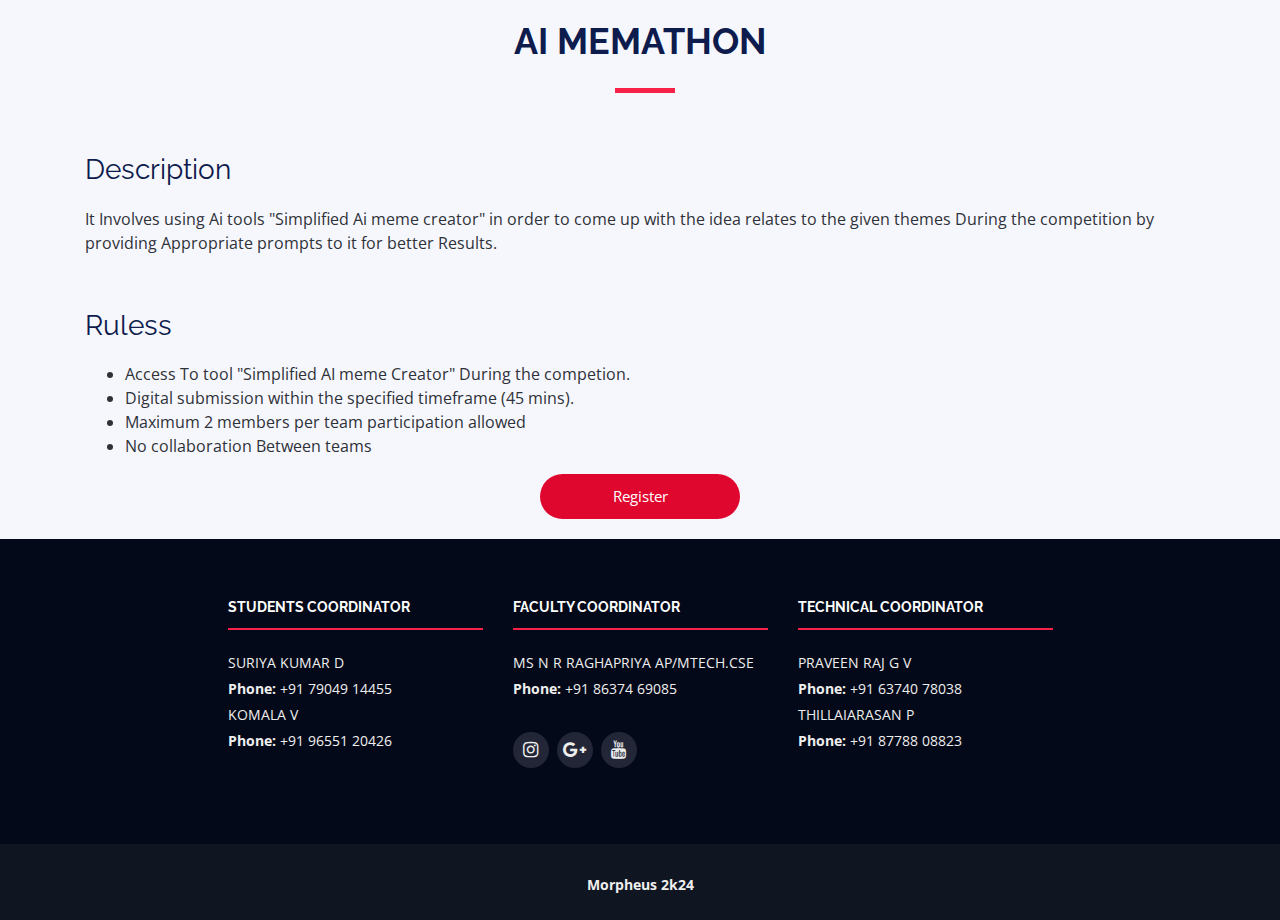
==== commit ad34ba98: "Update ai memathon.html" ====
--- a/ai memathon.html
+++ b/ai memathon.html
@@ -39,7 +39,8 @@
                 </div>
 
                 <h3>Description</h3>
-                <p>It Involves using Ai tools "Simplified Ai meme creator" in order to create memes relates to the given themes During the competition by providing Appropriate prompts to it for better Results.</p>
+                <p>It Involves using Ai tools "Simplified Ai meme creator" in order to come up with the idea relates to the given themes During the competition by providing Appropriate prompts to it for better Results.</p>
+          
                 <br>
                 <h3>Ruless</h3>
                 <ul>
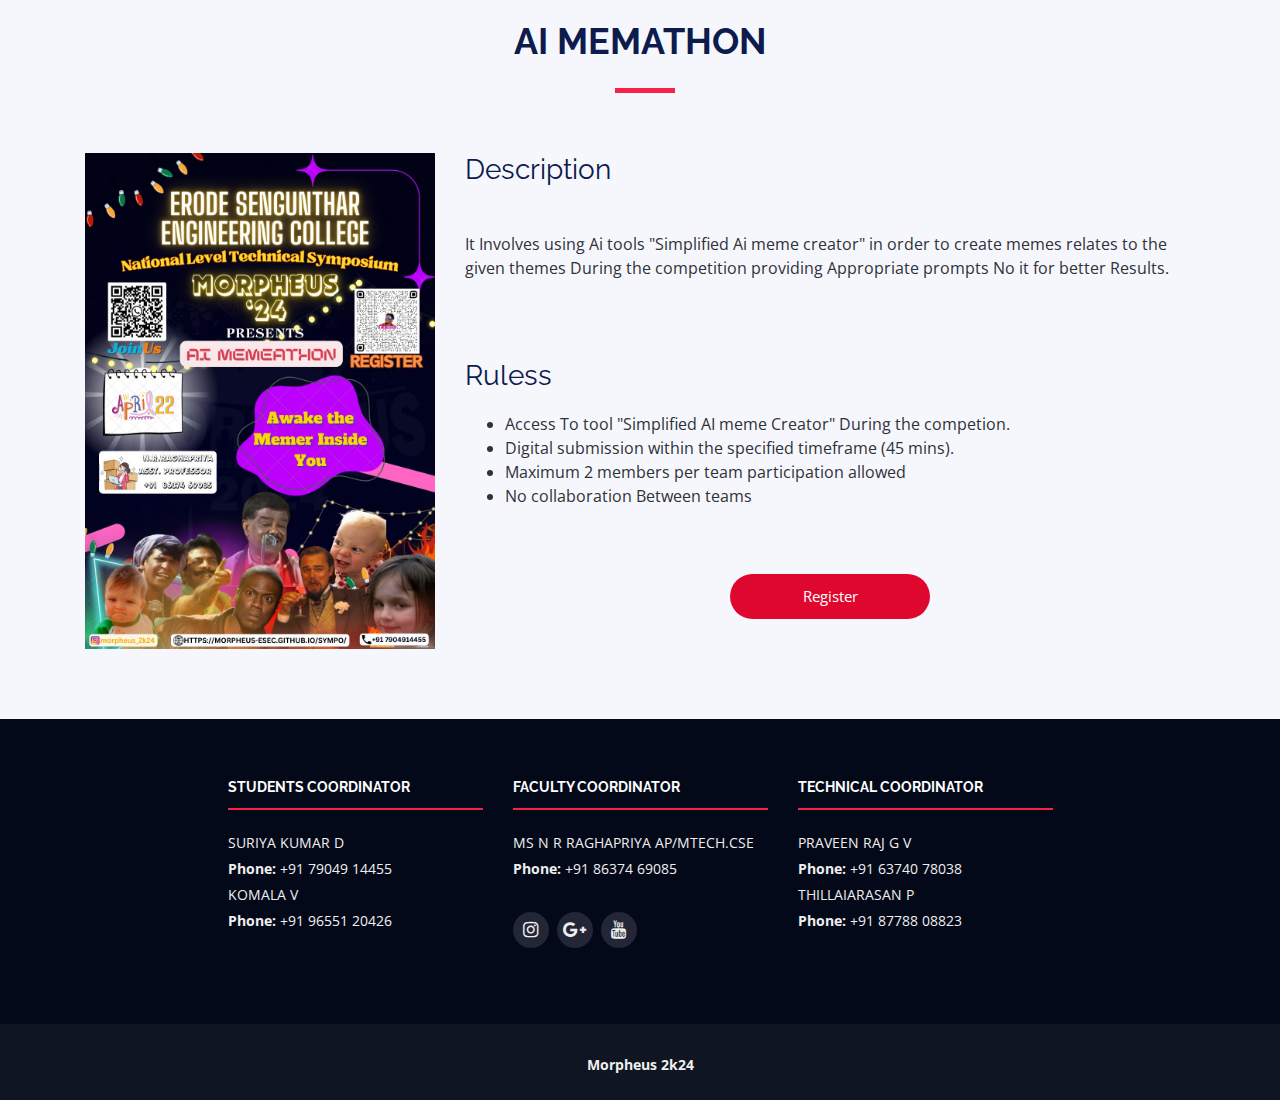
==== commit c4dc9ee4: "Update ai memathon.html" ====
--- a/ai memathon.html
+++ b/ai memathon.html
@@ -22,6 +22,7 @@
 
   <!-- Main Stylesheet File -->
   <link href="css/style.css" rel="stylesheet">
+  <link rel="stylesheet" href="css/substyle.css">
 
   <!-- =======================================================
     Theme Name: TheEvent
@@ -33,25 +34,28 @@
 <body>
     <div>
         <section id="section" class="section-with-bg card-body">
-            <div class="container">
+           <div class="container">
                 <div class="section-header">
                     <h2>AI MEMATHON</h2>
                 </div>
-
-                <h3>Description</h3>
-                <p>It Involves using Ai tools "Simplified Ai meme creator" in order to come up with the idea relates to the given themes During the competition by providing Appropriate prompts to it for better Results.</p>
-          
+              <div class="row">
+                <img src="./img/FOR QR/ai memathon.jpeg" class="col-md-4 pb50">
+                <div class="col">
+                <h3 class="pb25">Description</h3>
+                <p class="pb25">It Involves using Ai tools "Simplified Ai meme creator" in order to create memes relates to the given themes During the competition providing Appropriate prompts No it for better Results.</p>
                 <br>
                 <h3>Ruless</h3>
-                <ul>
+                <ul class="pb50">
                     <li>Access To tool "Simplified AI meme Creator" During the competion.</li>
                     <li>Digital submission within the specified timeframe (45 mins).</li>
                     <li>Maximum 2 members per team participation allowed</li>
                     <li>No collaboration Between teams</li>
                 </ul>
-                <div class="text-center">
+                <div class="text-center pb25">
                   <a href="https://forms.gle/3fyKJ3xcqM2TVq1M8" class="buy-tickets btn btneve justify-content-center">Register</a>
                 </div>
+              </div>
+            </div>
             </div>
         </section>
     </div>
--- a/css/substyle.css
+++ b/css/substyle.css
@@ -0,0 +1,13 @@
+:root{
+  --bg: #fff;
+  --primary: blue;
+  --secondary: black;
+}
+
+.pb50{
+  padding-bottom: 50px;
+}
+
+.pb25{
+ padding-bottom: 25px;
+}
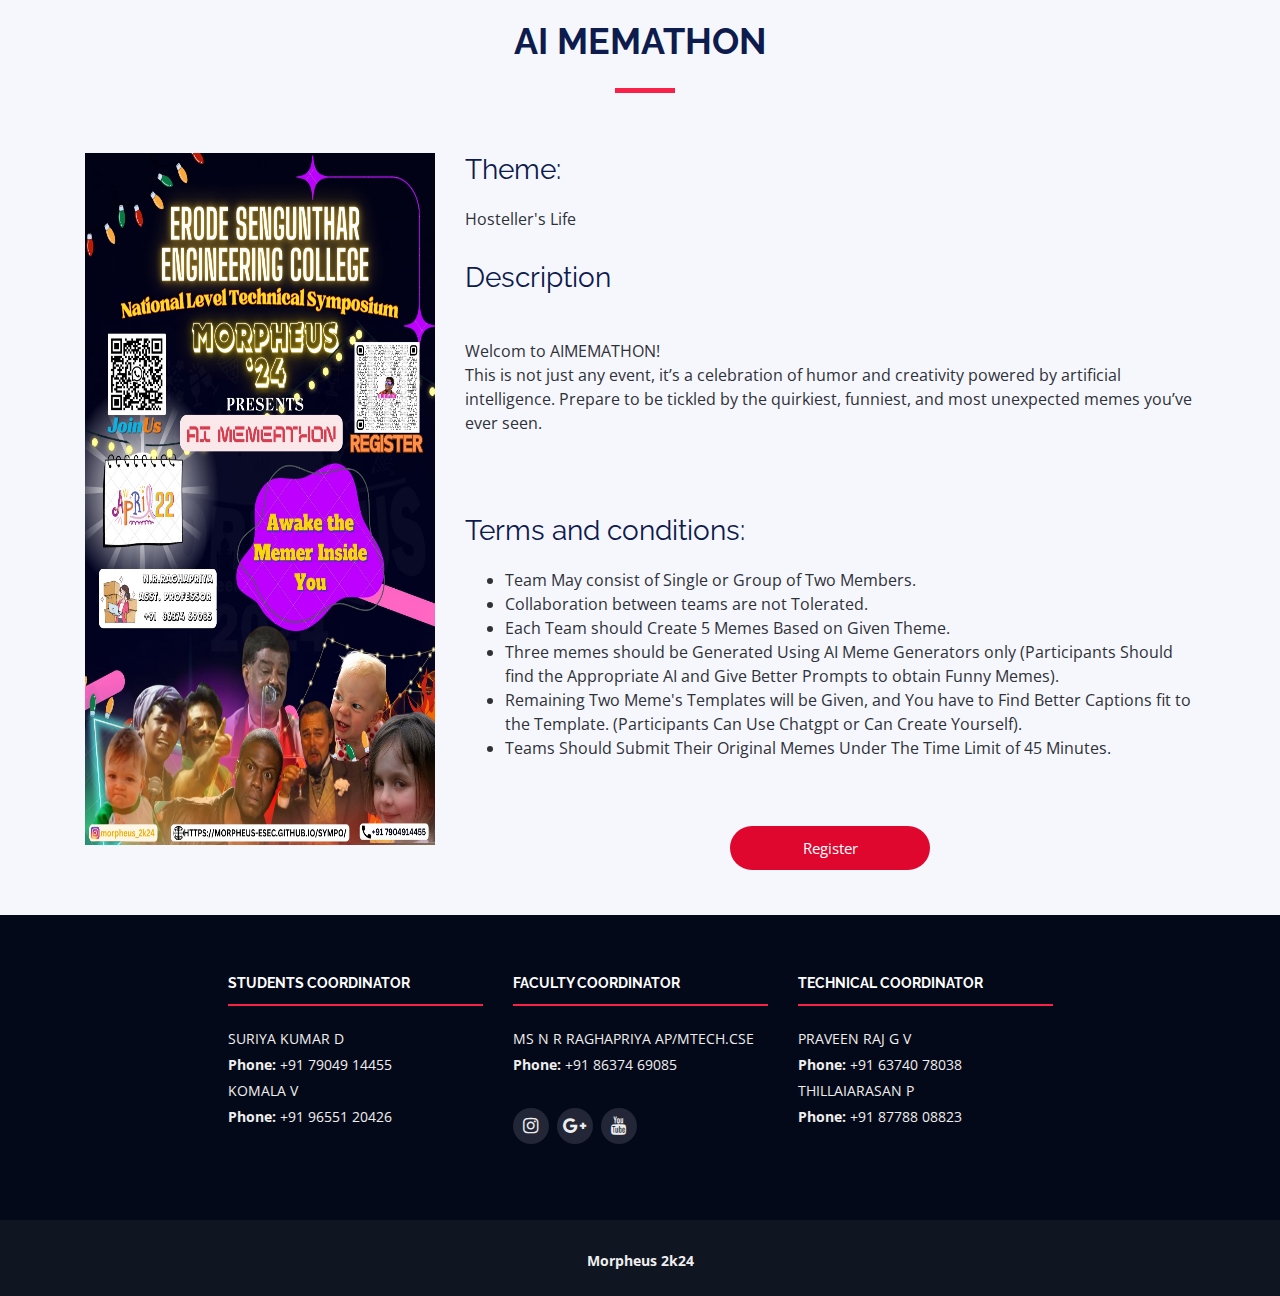
==== commit 2652c3c5: "Update ai memathon.html" ====
--- a/ai memathon.html
+++ b/ai memathon.html
@@ -41,15 +41,19 @@
               <div class="row">
                 <img src="./img/FOR QR/ai memathon.jpeg" class="col-md-4 pb50">
                 <div class="col">
+                <h3>Theme:</h3>
+                <p> Hosteller's Life</p>
                 <h3 class="pb25">Description</h3>
-                <p class="pb25">It Involves using Ai tools "Simplified Ai meme creator" in order to create memes relates to the given themes During the competition providing Appropriate prompts No it for better Results.</p>
+                <p class="pb25">Welcom to AIMEMATHON! <br>This is not just any event, it’s a celebration of humor and creativity powered by artificial intelligence. Prepare to be tickled by the quirkiest, funniest, and most unexpected memes you’ve ever seen.</p>
                 <br>
-                <h3>Ruless</h3>
+                <h3>Terms and conditions:</h3>
                 <ul class="pb50">
-                    <li>Access To tool "Simplified AI meme Creator" During the competion.</li>
-                    <li>Digital submission within the specified timeframe (45 mins).</li>
-                    <li>Maximum 2 members per team participation allowed</li>
-                    <li>No collaboration Between teams</li>
+                    <li> Team May consist of Single or Group of Two Members.</li>
+                    <li>Collaboration between teams are not Tolerated.</li>
+                    <li>Each Team should Create 5 Memes Based on Given Theme.</li>
+                    <li>Three memes should be Generated Using AI Meme Generators only (Participants Should find the Appropriate AI and Give Better Prompts to obtain Funny Memes).</li>
+                    <li>Remaining Two Meme's Templates will be Given, and You have to Find Better Captions fit to the Template. (Participants Can Use Chatgpt or Can Create Yourself).</li>
+                    <li>Teams Should Submit Their Original Memes Under The Time Limit of 45 Minutes.</li>
                 </ul>
                 <div class="text-center pb25">
                   <a href="https://forms.gle/3fyKJ3xcqM2TVq1M8" class="buy-tickets btn btneve justify-content-center">Register</a>
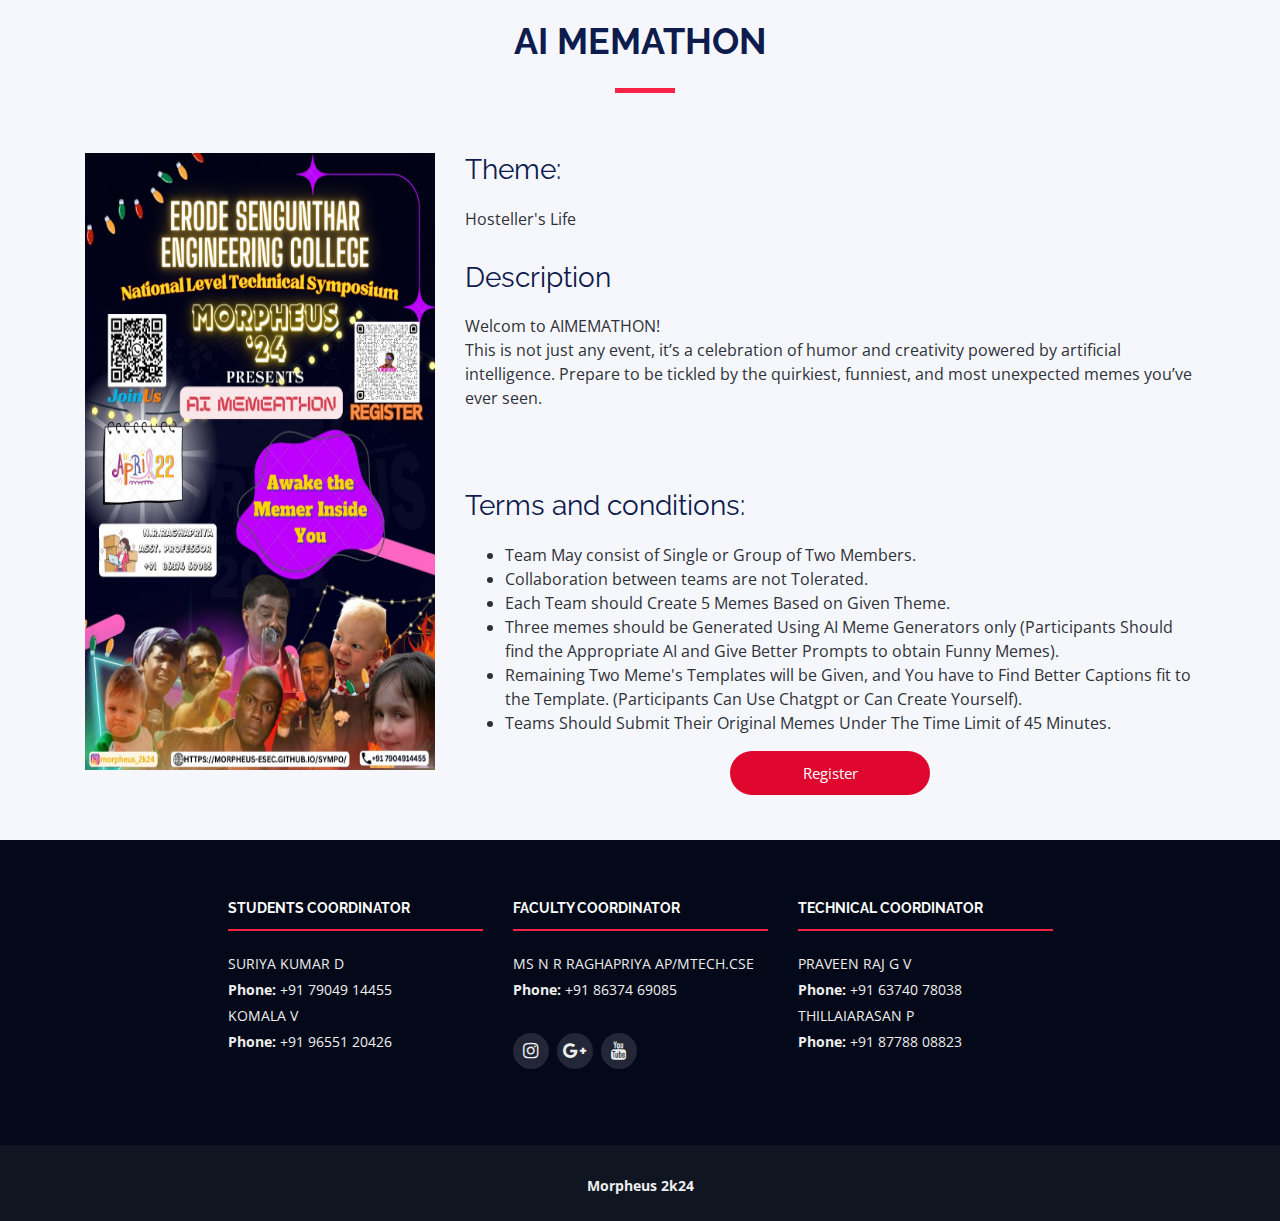
==== commit 23ba5327: "Update ai memathon.html" ====
--- a/ai memathon.html
+++ b/ai memathon.html
@@ -43,11 +43,11 @@
                 <div class="col">
                 <h3>Theme:</h3>
                 <p> Hosteller's Life</p>
-                <h3 class="pb25">Description</h3>
+                <h3 >Description</h3>
                 <p class="pb25">Welcom to AIMEMATHON! <br>This is not just any event, it’s a celebration of humor and creativity powered by artificial intelligence. Prepare to be tickled by the quirkiest, funniest, and most unexpected memes you’ve ever seen.</p>
                 <br>
                 <h3>Terms and conditions:</h3>
-                <ul class="pb50">
+                <ul>
                     <li> Team May consist of Single or Group of Two Members.</li>
                     <li>Collaboration between teams are not Tolerated.</li>
                     <li>Each Team should Create 5 Memes Based on Given Theme.</li>
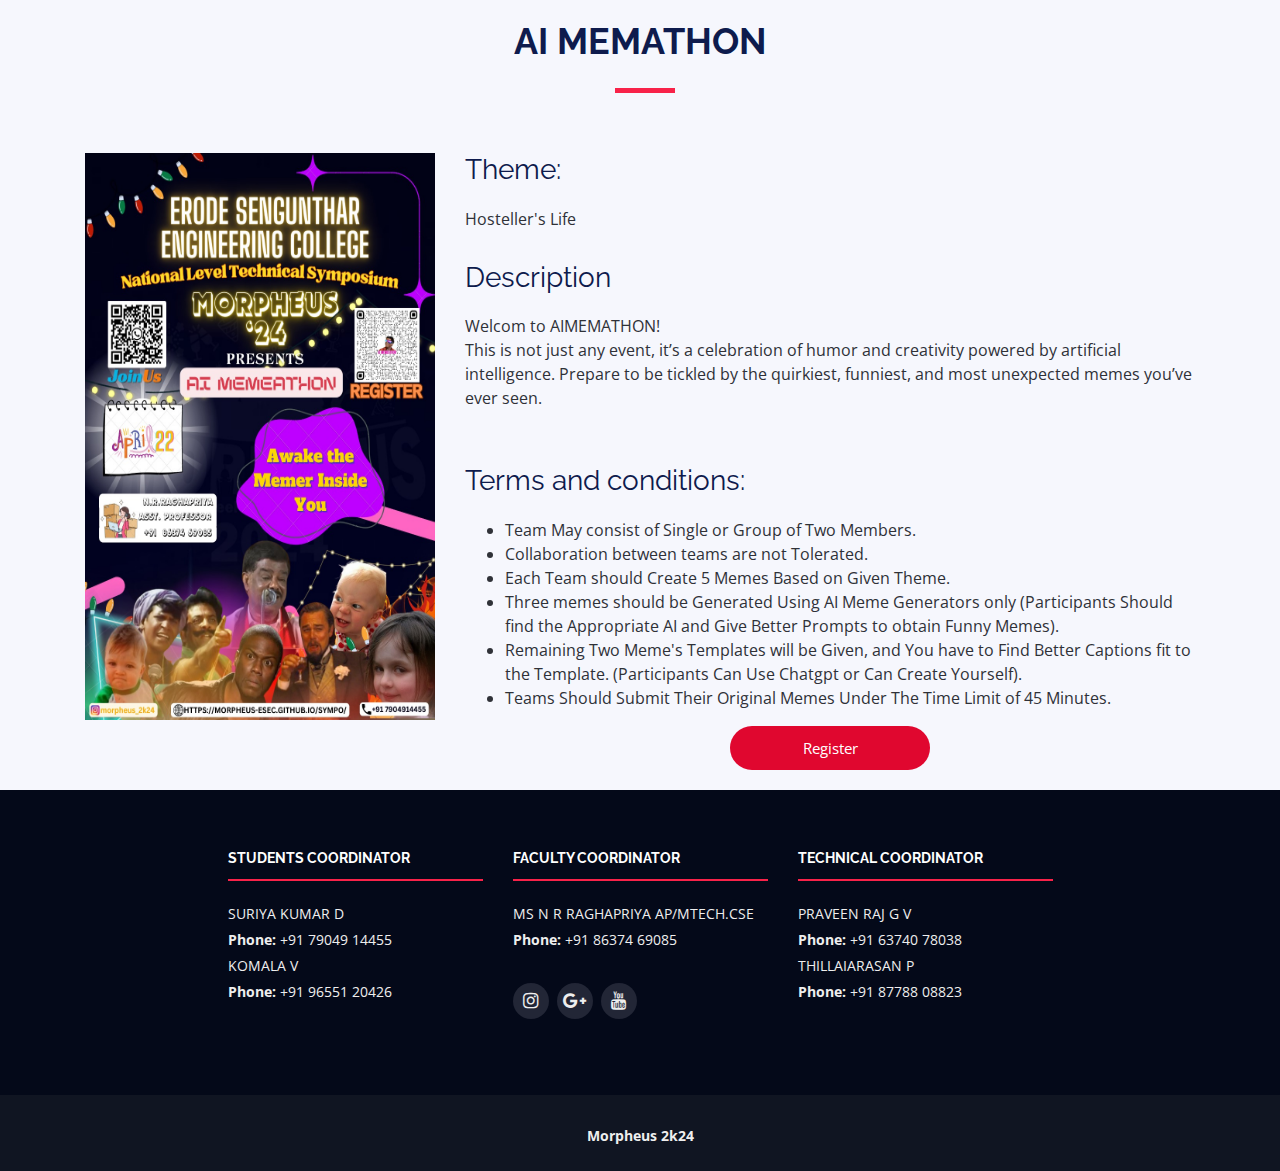
==== commit babde029: "Update ai memathon.html" ====
--- a/ai memathon.html
+++ b/ai memathon.html
@@ -44,7 +44,7 @@
                 <h3>Theme:</h3>
                 <p> Hosteller's Life</p>
                 <h3 >Description</h3>
-                <p class="pb25">Welcom to AIMEMATHON! <br>This is not just any event, it’s a celebration of humor and creativity powered by artificial intelligence. Prepare to be tickled by the quirkiest, funniest, and most unexpected memes you’ve ever seen.</p>
+                <p>Welcom to AIMEMATHON! <br>This is not just any event, it’s a celebration of humor and creativity powered by artificial intelligence. Prepare to be tickled by the quirkiest, funniest, and most unexpected memes you’ve ever seen.</p>
                 <br>
                 <h3>Terms and conditions:</h3>
                 <ul>
@@ -55,7 +55,7 @@
                     <li>Remaining Two Meme's Templates will be Given, and You have to Find Better Captions fit to the Template. (Participants Can Use Chatgpt or Can Create Yourself).</li>
                     <li>Teams Should Submit Their Original Memes Under The Time Limit of 45 Minutes.</li>
                 </ul>
-                <div class="text-center pb25">
+                <div class="text-center">
                   <a href="https://forms.gle/3fyKJ3xcqM2TVq1M8" class="buy-tickets btn btneve justify-content-center">Register</a>
                 </div>
               </div>
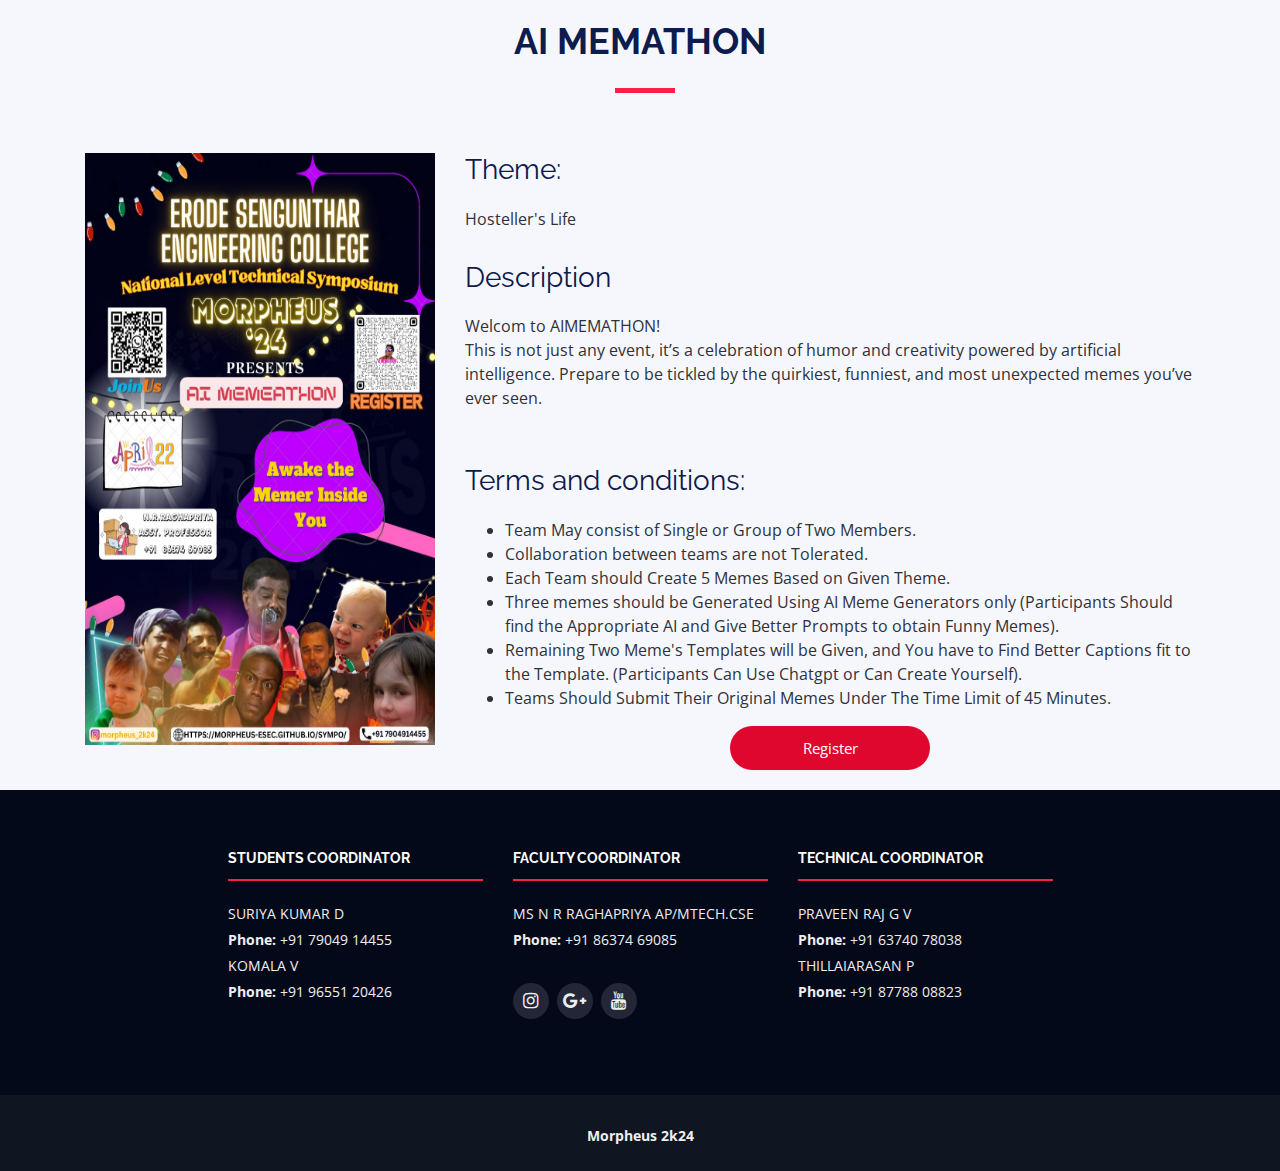
==== commit 37d2964c: "Update ai memathon.html" ====
--- a/ai memathon.html
+++ b/ai memathon.html
@@ -39,7 +39,7 @@
                     <h2>AI MEMATHON</h2>
                 </div>
               <div class="row">
-                <img src="./img/FOR QR/ai memathon.jpeg" class="col-md-4 pb50">
+                <img src="./img/FOR QR/ai memathon.jpeg" class="col-md-4 pb25">
                 <div class="col">
                 <h3>Theme:</h3>
                 <p> Hosteller's Life</p>
